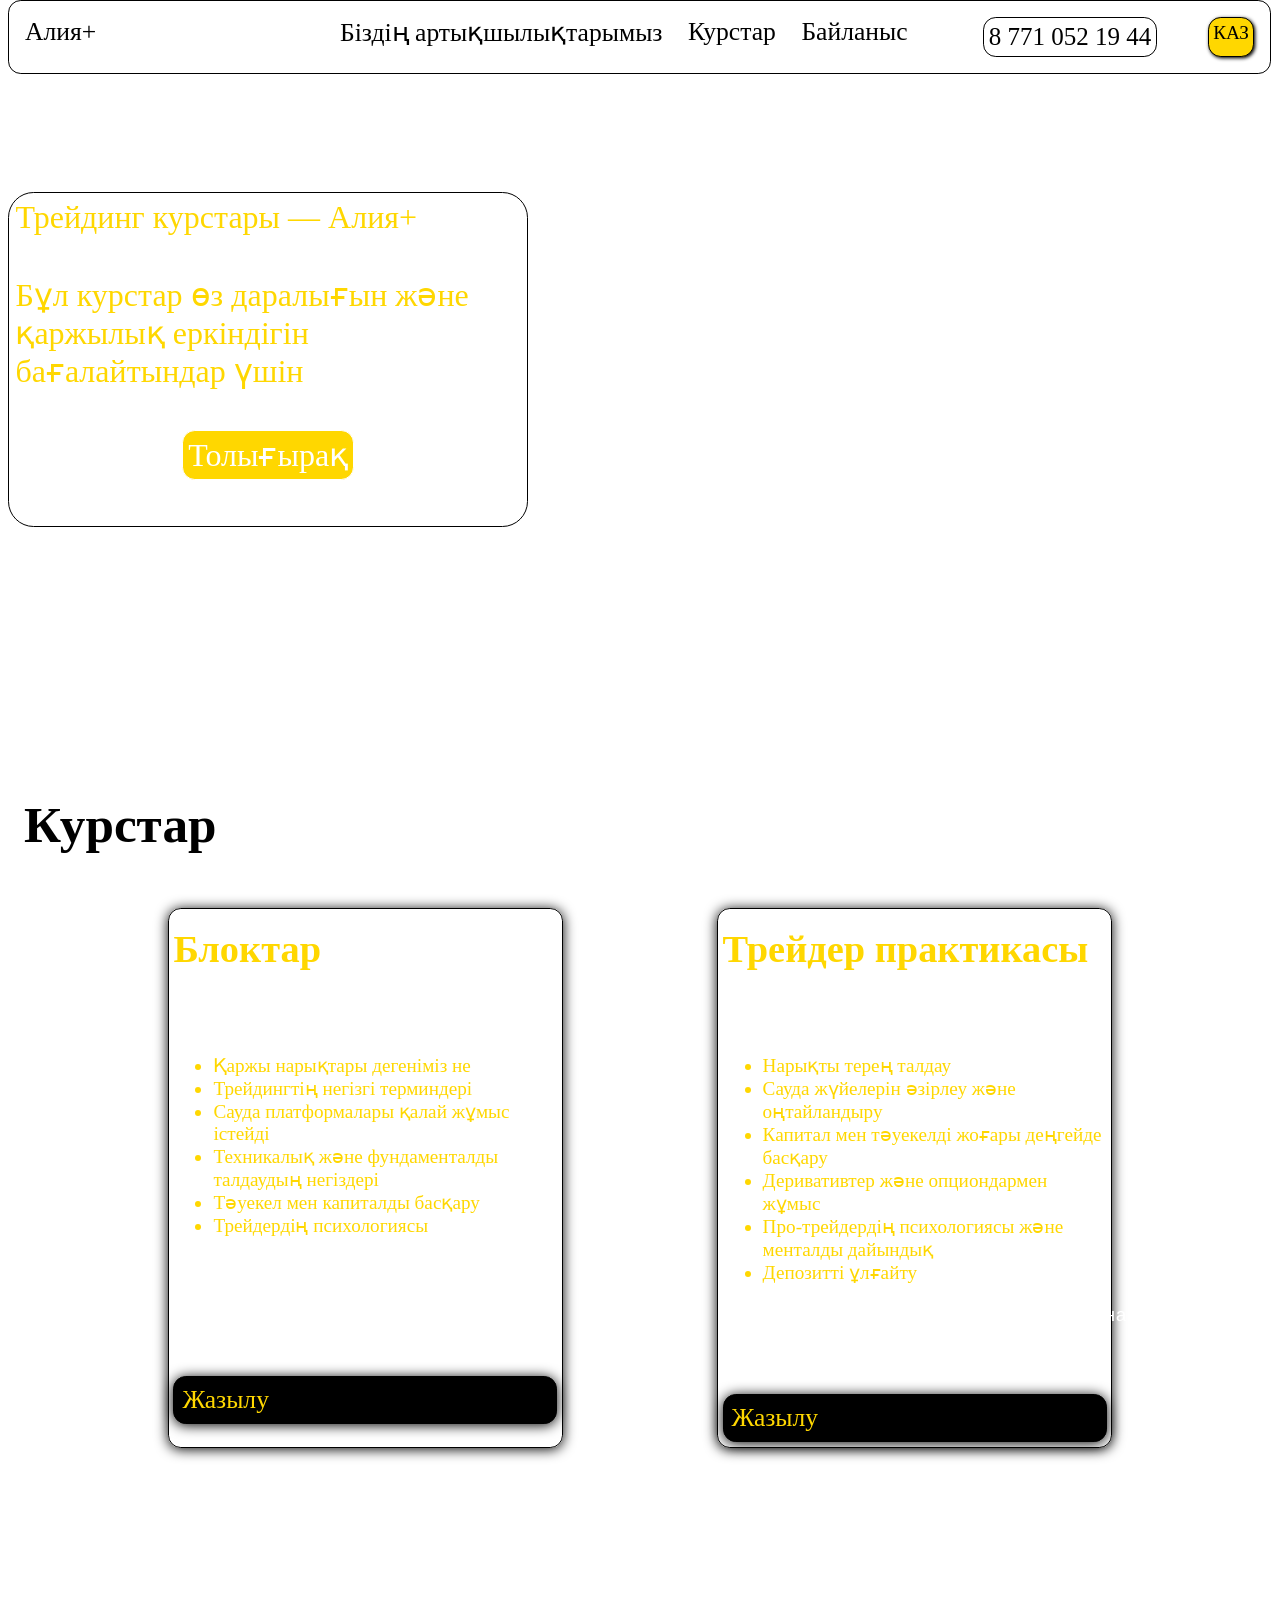
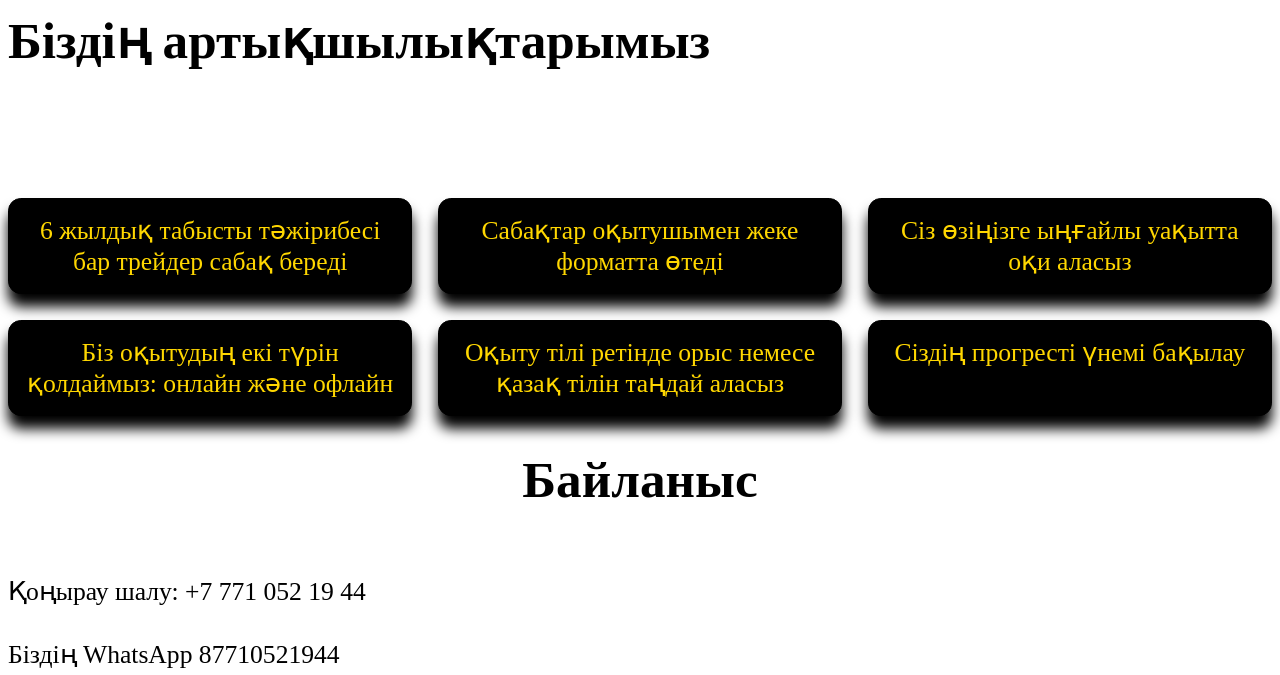
==== k.index.html @ 0fb6ebd9 "Add files via upload" ====
<!DOCTYPE html>
<html>
<head >
    <meta charset="UTF-8">
<meta name="viewport" content="width=device-width, initial-scale=1.0">

<!-- 🔹 Описание сайта -->
<meta name="description" content="Курсы Алия+ — обучение трейдингу, финансам и инвестициям. Помогаем стать уверенным трейдером с нуля.">
<meta name="keywords" content="курсы трейдинга, обучение трейдингу, финансы, инвестиции, Алия+, трейдинг Казахстан, курсы онлайн">

<!-- 🔹 Казахская версия описания -->
<meta name="description" lang="kk" content="Aлия+ курстары — трейдингке, қаржыға және инвестицияға үйретеміз. Нөлден бастап сенімді трейдер болуға көмектесеміз.">
<meta name="keywords" lang="kk" content="трейдинг курстары, трейдинг үйрену, қаржы, инвестиция, Алия+, трейдинг Қазақстан, онлайн курстар">

<!-- 🔹 Автор -->
<meta name="author" content="Алия+">

<!-- 🔹 Цвет вкладки браузера -->
<meta name="theme-color" content="#000000">

<!-- 🔹 Для соцсетей (чтобы красиво отображался превью) -->
<meta property="og:title" content="Курсы Алия+ — трейдинг и финансы">
<meta property="og:description" content="Онлайн-обучение трейдингу и инвестициям. Стань профессионалом с Алия+.">
<meta property="og:image" content="https://твой-домен.kz/logo.png">
<meta property="og:url" content="https://твой-домен.kz">
<meta property="og:type" content="website">
<meta property="og:locale" content="ru_RU">
<meta property="og:locale:alternate" content="kk_KZ">

<!-- 🔹 Иконка сайта -->
<link rel="icon" href="logo.png" type="image/png">

<title>Курсы Алия+ — трейдинг и инвестиции</title>

     <link rel="icon" type="image/png" href="/image/logo.png">
    <link rel="stylesheet" href="text.css">
    <title>Алия+</title>
</head>
<body  >
    <div id="sticky_part">
    <a  href="#border1" id="name_course">Алия+</a>
    <div id="center_sticky_part">
   <a href="#we123" id="we">Біздің артықшылықтарымыз</a>
    <a href="#course222" id="course">Курстар</a>
    <a href="#contact12" id="contact" >Байланыс </a>
    </div>
    <div id="right_stycky_part">
    <a href="https://wa.me/77710521944"id="phone_number"  >8 771 052 19 44</a>
    <a href="r.index.html" id="translate">КАЗ</a></div>
    </div>

    
    <div id="border1">
    <a id="text1">Трейдинг курстары — Алия+</a>
 <a id="text_in_border">Бұл курстар өз даралығын және қаржылық еркіндігін бағалайтындар үшін</a>
<a href="#course222" id="text11">Толығырақ</a>
</div>

<h1 id="course222">Курстар</h1>

<div id="position_course">
<div id="course1" >
<h1 id="name_course1">Блоктар </h1>
<h2 id="name_course2">Сіз білесіз</h2>
<ul id="name_course3">
<li>Қаржы нарықтары дегеніміз не </li>
<li>Трейдингтің негізгі терминдері </li>
<li>Сауда платформалары қалай жұмыс істейді </li>
<li>Техникалық және фундаменталды талдаудың негіздері</li>
<li>Тәуекел мен капиталды басқару</li>
<li>Трейдердің психологиясы</li>
</ul>
<pre id="name_course4">Сіз трейдингтің негіздерінен өз
алғашқы нақты мәмілеңізге дейінгі
жолды өтесіз</pre>
<a href="https://wa.me/77710521944" id="to_enroll1">Жазылу</a>
</div>

<div id="course2">
    <h1 id="name_course12">Трейдер практикасы</h1>
    <h2 id="name_course13">Сіз білесіз</h2>
    <ul id="name_course14">
    <li>Нарықты терең талдау</li>
    <li>Сауда жүйелерін әзірлеу және оңтайландыру</li>
    <li>Капитал мен тәуекелді жоғары деңгейде басқару</li>
    <li>Деривативтер және опциондармен жұмыс</li>
    <li>Про-трейдердің психологиясы және менталды дайындық</li>
    <li>Депозитті ұлғайту</li>
</ul>
<pre id="name_course15">Сіз нарықтың ең кіші қозғалыстарынан
пайда табуға мүмкіндік беретін
стратегияларды меңгересіз </pre>
<a href="https://wa.me/77710521944" id="to_enroll2">Жазылу</a>
    
</div>
</div>
  
      <div>
<h1 id="we123">Біздің артықшылықтарымыз</h1>
        <div class="our_plus1">
<div class="our_plus">6 жылдық табысты тәжірибесі бар трейдер сабақ береді</div>
<div class="our_plus">Сабақтар оқытушымен жеке форматта өтеді </div>
<div class="our_plus">Сіз өзіңізге ыңғайлы уақытта оқи аласыз</div>
<div class="our_plus">Біз оқытудың екі түрін қолдаймыз: онлайн және офлайн</div>
<div class="our_plus">Оқыту тілі ретінде орыс немесе қазақ тілін таңдай аласыз</div>
<div class="our_plus" >Сіздің прогресті үнемі бақылау</div>
</div></div>
<h1 id="contact12">Байланыс</h1>
<div>
<a href="tel:+77710521944" class="phone">Қоңырау шалу: +7 771 052 19 44</a>

<a href="https://wa.me/77710521944" class="phone">Біздің WhatsApp 87710521944</a>

</div>
</body>
</html>
---- text.css ----
html {
  scroll-behavior: smooth;
}
#sticky_part{
  position: fixed;
  
  border:solid 0.1vw black;
  z-index: 10;
  top:0px;
  width: 96vw;
  display: grid;
  grid-template-columns: 1fr 3fr 1fr;
  padding: 1rem;
  font-size: 2vw;
  border-radius: 1vw;
  background-color: white;
}
#name_course{
  justify-self: left;
  color: inherit;       
  text-decoration: none;
  
}
#center_sticky_part{
  display: grid;
  justify-content: center;
  justify-self: stretch;
 grid-auto-columns: max-content;
 grid-auto-flow: column;
 gap: 2vw;
 
 
}
#right_stycky_part{
  display: grid;
  justify-self: stretch;
  grid-auto-flow: column;
  grid-auto-columns: max-content;
  gap: 4vw;
}
#phone_number{
 display: inline-block;
  font-size: clamp(16px, 2vw, 25px);
  border-radius: 1vw;
  padding: 0.3rem;
  border: solid 1px black;
  color: inherit;       
  text-decoration: none;
  
}
#translate{
  border: solid 1px black;
  padding: 0.3vw;
  font-size: 1.5vw;
  border-radius: 1vw;
 background-color: gold;
 box-shadow: 0.1vw 0.1vw 0.3vw;
 color: inherit;       
  text-decoration: none;
}
#we{
  color: inherit;       
  text-decoration: none;
}
#contact{
  color: inherit;       
  text-decoration: none;
}
#course{
  color: inherit;       
  text-decoration: none;
}
#translate:hover{
  background-color: black;
  color: gold;
}
#border1{
  position: relative;
  border: solid 1px  black;
  border-radius:2vw;
  display: grid;
  justify-self: center;
  width: 40%;
  height: 20rem;
  margin-top: 15vw;
  font-size: 2.5vw;
  padding: 0.5vw;
  background-image: url(/image/background.jpg);
  background-size: cover;
  background-position: center;
  background-repeat: no-repeat  ;
  color: gold;
  scroll-margin-top: 28vh;
}
#text11{
  justify-self: center;
  padding: 0.3rem;
  border:solid 1px white;
  border-radius: 1vw;
  color: white;
  background-color: gold;
  place-items: center;
  height: 3vw ;
       
  text-decoration: none;
} 
#text11:hover {
  background: white;
  color: gold;
  border: solid 1px gold;
  
}
#position_course{
 margin-top: 20vw;
  display: grid;
  grid-auto-flow: column;
  grid-template-columns: max-content;
  justify-content: center;
 
  
  gap: 12vw ;
  font-size:clamp(16px,1.5vw,25px) ;
}
#course1{
  border: solid 1px black;
  border-radius: 1vw;
  box-shadow: 0vw 0.1vw 1vw;
  padding: 0.3rem;
  background-image: url(/image/12.jpg);
  background-repeat: no-repeat;
  background-position: center;
  background-size: cover;
  width: 30vw;
  
}
#name_course1{
  justify-self: center;
  margin-top: 1.5vh;
  color: gold;
}
#name_course2{
  color: white;
  justify-self: center;
}
#name_course3{
  color:gold;
}
#name_course4{
  color:white;

}
#to_enroll1{
  color: gold;
  justify-self: center;
  border:solid 1px black;
  padding: 0.5rem;
  border-radius: 1vw;
  box-shadow: 0vw 0.1vw 1vw black;
  background-color: black;
  margin-top: 3rem;
  font-size: 2vw;
  display: grid;
 justify-self: center;
 text-decoration: none;
 
}
#to_enroll1:hover{
  color: black;
  background-color: gold;
  
  box-shadow: 0vw 0.1vw 1vw gold;
}

#course2{
  border: solid 1px black;
  border-radius: 1vw;
  box-shadow: 0vw 0.1vw 1vw ;
  width: 30vw;
  padding: 0.3rem;
  background-image: url(/image/13.jpg);
  background-repeat: no-repeat;
  background-position: center;
  background-size: cover;
}
#name_course12{
  justify-self: center;
  margin-top: 1.5vh;
  color: gold;
}
#name_course13{
  color: white;
  justify-self: center;
}

#name_course14{
  color:gold;
}
#name_course15{
  color:white;

}
#to_enroll2{
  color: gold;
  display: grid;
 justify-self: center;
 border:solid 1px black;
  padding: 0.5rem;
  border-radius: 1vw;
  font-size: 2vw;
  box-shadow: 0vw 0.1vw 1vw black;
  background-color: black;
  text-decoration: none;
}
#to_enroll2:hover{
  color: black;
  background-color: gold;
  
  box-shadow: 0vw 0.1vw 1vw gold;
}
#course222{
  display: grid;
   scroll-margin-top: 80px;
   
  padding: 1rem;
  font-size: 4vw;
  justify-self: center;
  position: relative;
  top: 17vw;
  }

#we123{
  justify-self: center;
  font-size: 4vw ;
  position: relative;
  top: 10vw;
  scroll-margin-top: 80px;
}
.our_plus1 {
  display: grid;
  grid-template-columns: repeat(3, 1fr); /* три равные колонки */
  grid-template-rows: repeat(2, 1fr);    /* две строки одинаковой высоты */
  gap: 2vw;
  margin-top: 20vw;
  align-items: stretch;  /* растягивает элементы по высоте */
}

.our_plus {
  border: 1px solid black;
  padding: 1rem;
  color: gold;
  text-align: center;
  font-size: 2vw;
  word-wrap: break-word;
  overflow-wrap: break-word;
  white-space: normal;
 background-color: black;
border-radius: 1vw;
box-shadow: 0vw 1vw 1vw rgb(0, 0, 0);
  width: 100%; /* ширина равна ячейке */
  height: 100%; /* высота равна ячейке */
  box-sizing: border-box;
  
}

#reviews{
  position: relative;
  left: 50vw;
  top: 30vw;
}
#contact12{
  position: relative;
  display: grid;
  justify-content: center;
  font-size: 4vw;
  scroll-margin-top: 80px;
 
}

.phone{
  font-size: 2vw;
  display: grid;
  grid-template-columns: 1fr;
  padding-top: 2rem;
   color: inherit;       
  text-decoration: none;
}
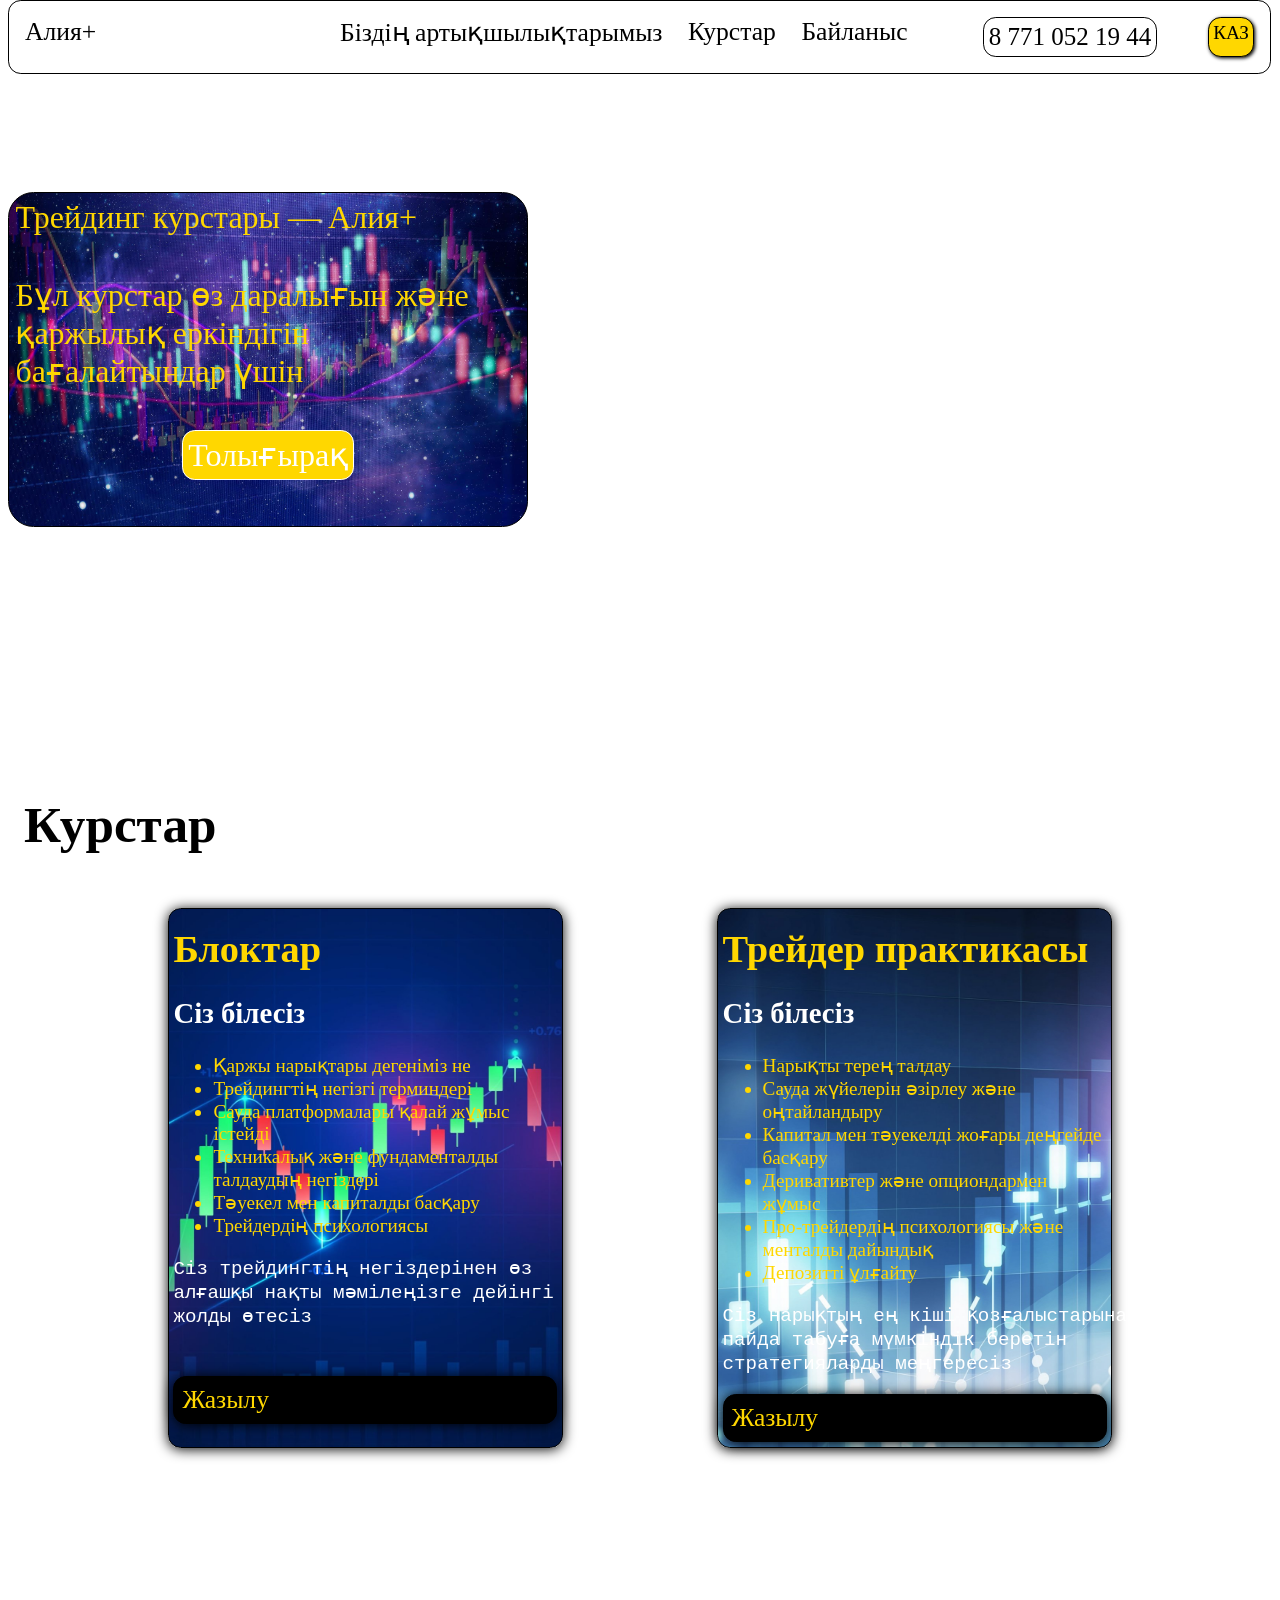
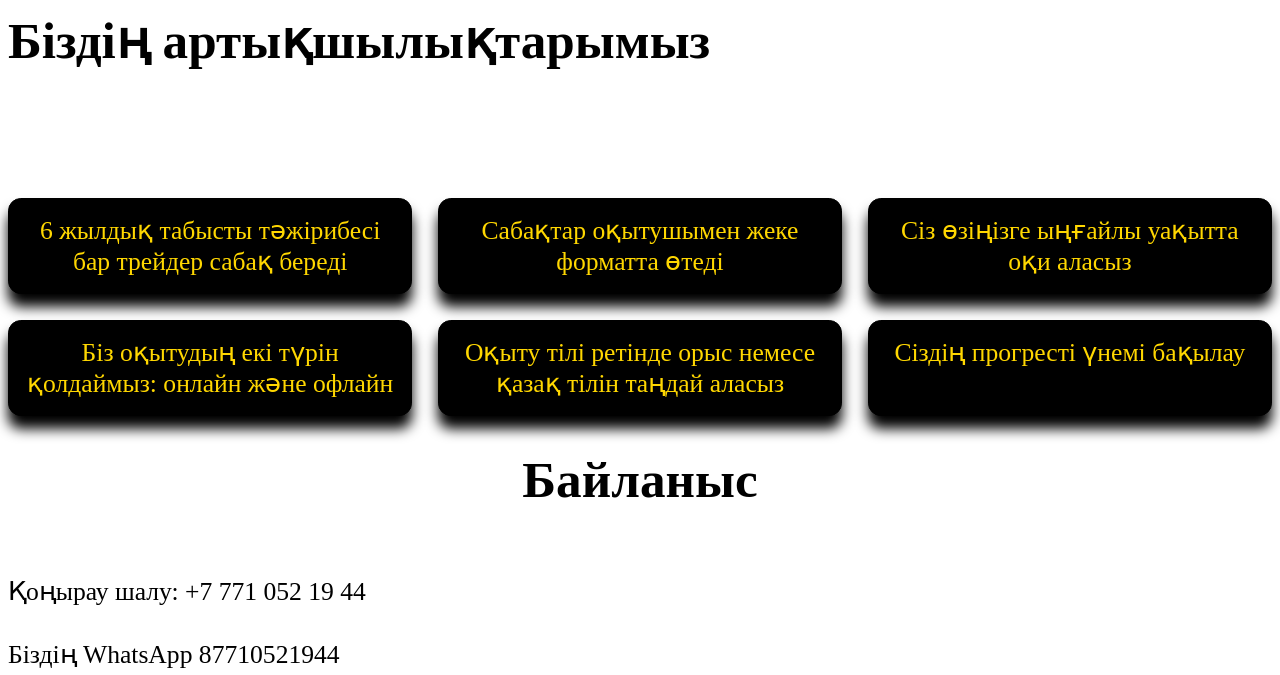
==== commit 2bf5cf8e: "Update k.index.html" ====
--- a/k.index.html
+++ b/k.index.html
@@ -1,6 +1,8 @@
 <!DOCTYPE html>
 <html>
 <head >
+    <link rel="shortcut icon" type="image/png" href="logo.png">
+    
     <meta charset="UTF-8">
 <meta name="viewport" content="width=device-width, initial-scale=1.0">
 
@@ -115,3 +117,4 @@
 </body>
 </html>
 
+
--- a/text.css
+++ b/text.css
@@ -86,7 +86,7 @@
   margin-top: 15vw;
   font-size: 2.5vw;
   padding: 0.5vw;
-  background-image: url(/image/background.jpg);
+  background-image: url(background.jpg);
   background-size: cover;
   background-position: center;
   background-repeat: no-repeat  ;
@@ -127,7 +127,7 @@
   border-radius: 1vw;
   box-shadow: 0vw 0.1vw 1vw;
   padding: 0.3rem;
-  background-image: url(/image/12.jpg);
+  background-image: url(12.jpg);
   background-repeat: no-repeat;
   background-position: center;
   background-size: cover;
@@ -178,7 +178,7 @@
   box-shadow: 0vw 0.1vw 1vw ;
   width: 30vw;
   padding: 0.3rem;
-  background-image: url(/image/13.jpg);
+  background-image: url(13.jpg);
   background-repeat: no-repeat;
   background-position: center;
   background-size: cover;
@@ -284,4 +284,5 @@
   padding-top: 2rem;
    color: inherit;       
   text-decoration: none;
-}+
+}
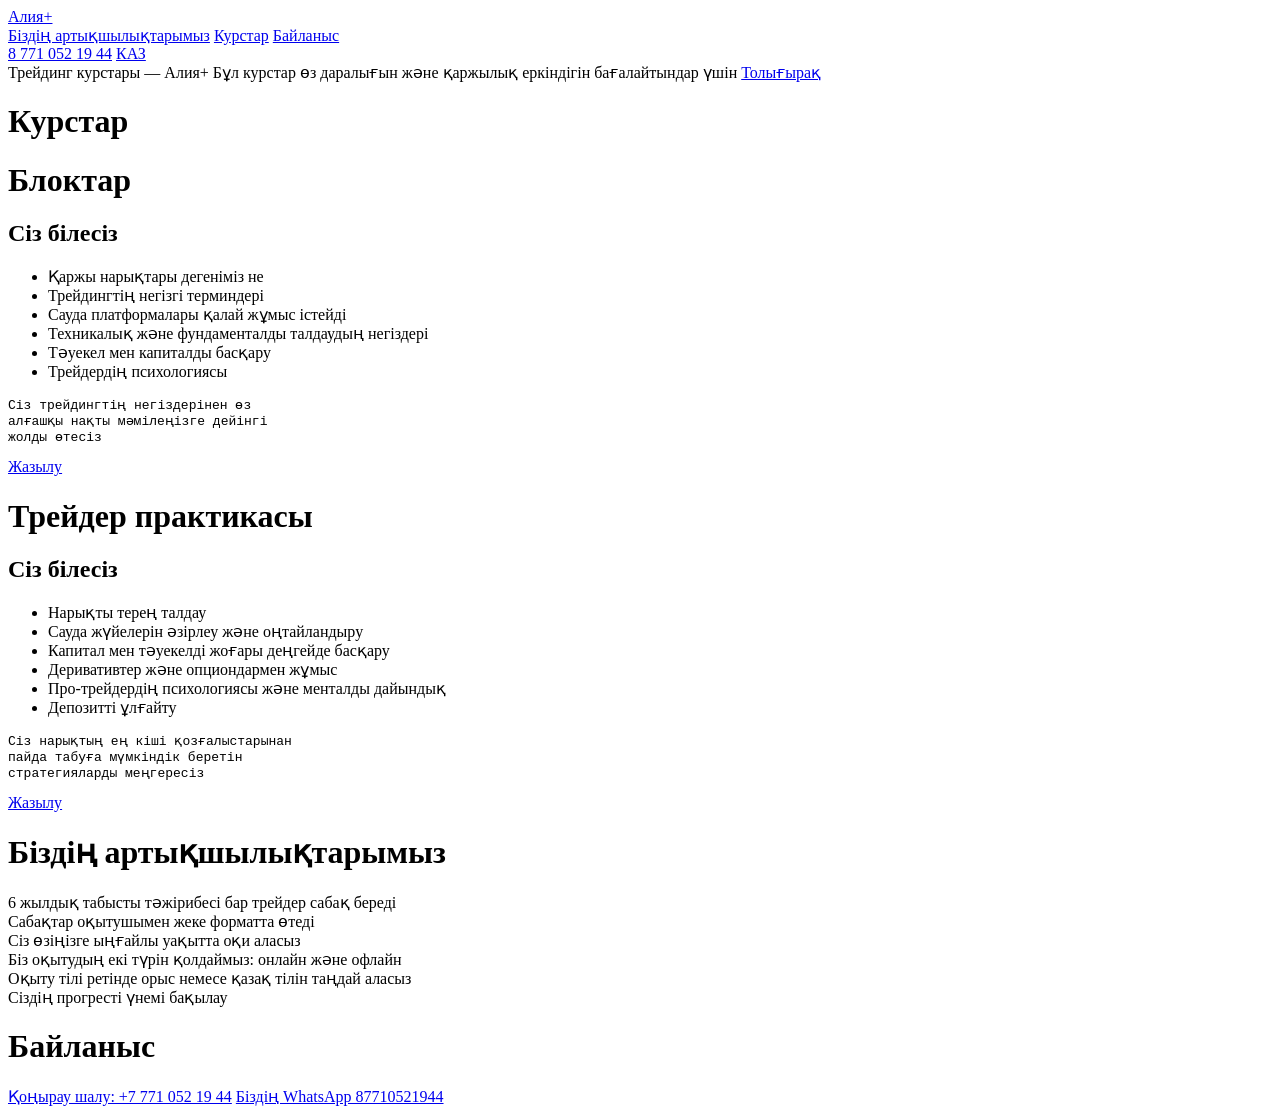
==== commit 30818678: "Update k.index.html" ====
--- a/k.index.html
+++ b/k.index.html
@@ -1,42 +1,40 @@
 <!DOCTYPE html>
-<html>
-<head >
-    <link rel="shortcut icon" type="image/png" href="logo.png">
-    
-    <meta charset="UTF-8">
-<meta name="viewport" content="width=device-width, initial-scale=1.0">
+<html lang="ru">
+<head>
+  <meta charset="UTF-8">
+  <meta name="viewport" content="width=device-width, initial-scale=1.0">
 
-<!-- 🔹 Описание сайта -->
-<meta name="description" content="Курсы Алия+ — обучение трейдингу, финансам и инвестициям. Помогаем стать уверенным трейдером с нуля.">
-<meta name="keywords" content="курсы трейдинга, обучение трейдингу, финансы, инвестиции, Алия+, трейдинг Казахстан, курсы онлайн">
+  <!-- 🔹 Заголовок страницы -->
+  <title>Курсы трейдинга в Казахстане — Алия+ | Обучение трейдингу и инвестициям</title>
 
-<!-- 🔹 Казахская версия описания -->
-<meta name="description" lang="kk" content="Aлия+ курстары — трейдингке, қаржыға және инвестицияға үйретеміз. Нөлден бастап сенімді трейдер болуға көмектесеміз.">
-<meta name="keywords" lang="kk" content="трейдинг курстары, трейдинг үйрену, қаржы, инвестиция, Алия+, трейдинг Қазақстан, онлайн курстар">
+  <!-- 🔹 Описание сайта -->
+  <meta name="description" content="Онлайн-курсы трейдинга от Алия+. Обучение трейдингу и инвестициям с нуля. Финансовая грамотность, инвестиции и трейдинг в Казахстане.">
+  
+  <!-- 🔹 Ключевые слова -->
+  <meta name="keywords" content="курсы трейдинга, обучение трейдингу, трейдинг Казахстан, инвестиции, финансовая грамотность, Алия+, трейдинг онлайн, курсы трейдинга Казахстан">
 
-<!-- 🔹 Автор -->
-<meta name="author" content="Алия+">
+  <!-- 🔹 Автор -->
+  <meta name="author" content="Алия+">
 
-<!-- 🔹 Цвет вкладки браузера -->
-<meta name="theme-color" content="#000000">
+  <!-- 🔹 Цвет вкладки браузера -->
+  <meta name="theme-color" content="#ffffff">
 
-<!-- 🔹 Для соцсетей (чтобы красиво отображался превью) -->
-<meta property="og:title" content="Курсы Алия+ — трейдинг и финансы">
-<meta property="og:description" content="Онлайн-обучение трейдингу и инвестициям. Стань профессионалом с Алия+.">
-<meta property="og:image" content="https://твой-домен.kz/logo.png">
-<meta property="og:url" content="https://твой-домен.kz">
-<meta property="og:type" content="website">
-<meta property="og:locale" content="ru_RU">
-<meta property="og:locale:alternate" content="kk_KZ">
+  <!-- 🔹 Иконка сайта -->
+  <link rel="icon" type="image/png" href="logo.png">
+  <link rel="shortcut icon" type="image/png" href="logo.png">
 
-<!-- 🔹 Иконка сайта -->
-<link rel="icon" href="logo.png" type="image/png">
+  <!-- 🔹 Open Graph (для соцсетей) -->
+  <meta property="og:title" content="Курсы трейдинга — Алия+">
+  <meta property="og:description" content="Онлайн-обучение трейдингу и инвестициям в Казахстане. Стань уверенным трейдером с нуля вместе с Алия+.">
+  <meta property="og:image" content="https://aliya-plus.kz/logo.png">
+  <meta property="og:url" content="https://aliya-plus.kz">
+  <meta property="og:type" content="website">
+  <meta property="og:locale" content="ru_RU">
+  <meta property="og:locale:alternate" content="kk_KZ">
 
-<title>Курсы Алия+ — трейдинг и инвестиции</title>
-
-     <link rel="icon" type="image/png" href="/image/logo.png">
-    <link rel="stylesheet" href="text.css">
-    <title>Алия+</title>
+  <!-- 🔹 Казахская версия -->
+  <meta name="description" lang="kk" content="Aлия+ курстары — трейдингке, қаржыға және инвестицияға үйретеміз. Нөлден бастап сенімді трейдер болуға көмектесеміз.">
+  <meta name="keywords" lang="kk" content="трейдинг курстары, трейдинг үйрену, қаржы, инвестиция, Алия+, трейдинг Қазақстан, онлайн курстар">
 </head>
 <body  >
     <div id="sticky_part">
@@ -118,3 +116,4 @@
 </html>
 
 
+
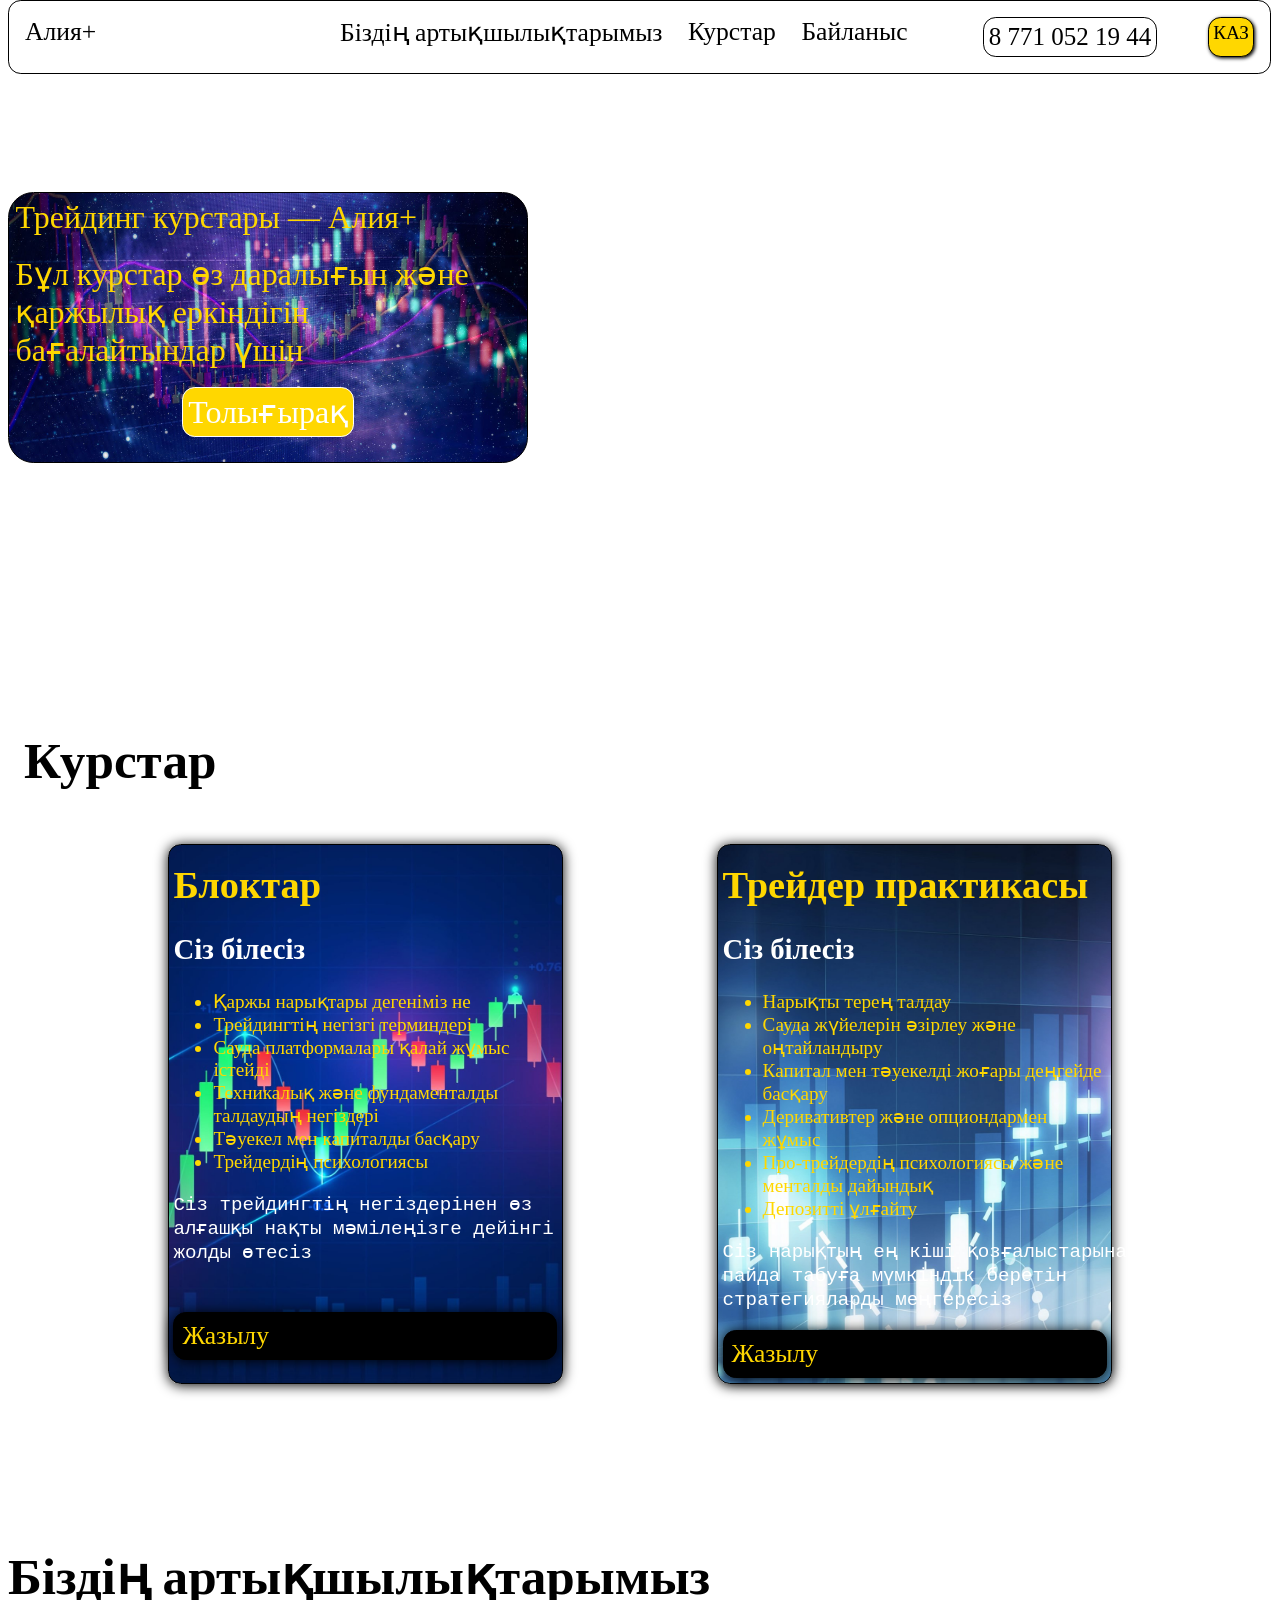
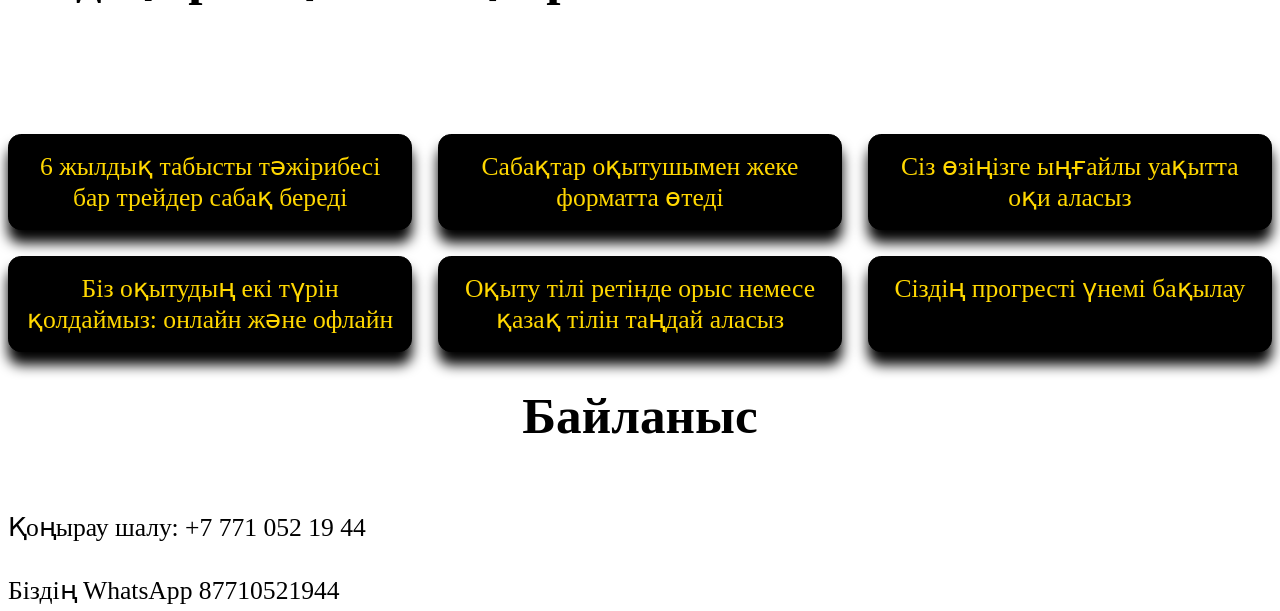
==== commit 5233eeb6: "Update k.index.html" ====
--- a/k.index.html
+++ b/k.index.html
@@ -35,6 +35,7 @@
   <!-- 🔹 Казахская версия -->
   <meta name="description" lang="kk" content="Aлия+ курстары — трейдингке, қаржыға және инвестицияға үйретеміз. Нөлден бастап сенімді трейдер болуға көмектесеміз.">
   <meta name="keywords" lang="kk" content="трейдинг курстары, трейдинг үйрену, қаржы, инвестиция, Алия+, трейдинг Қазақстан, онлайн курстар">
+  <link rel="stylesheet" href="text.css">
 </head>
 <body  >
     <div id="sticky_part">
@@ -117,3 +118,4 @@
 
 
 
+
--- a/text.css
+++ b/text.css
@@ -0,0 +1,447 @@
+
+html {
+  scroll-behavior: smooth;
+}
+#sticky_part{
+  position: fixed;
+  
+  border:solid 0.1vw black;
+  z-index: 10;
+  top:0px;
+  width: 96vw;
+  display: grid;
+  grid-template-columns: 1fr 3fr 1fr;
+  padding: 1rem;
+  font-size: 2vw;
+  border-radius: 1vw;
+  background-color: white;
+}
+
+#name_course{
+  justify-self: left;
+  color: inherit;       
+  text-decoration: none;
+  
+}
+#center_sticky_part{
+  display: grid;
+  justify-content: center;
+  justify-self: stretch;
+ grid-auto-columns: max-content;
+ grid-auto-flow: column;
+ gap: 2vw;
+ 
+ 
+}
+#right_stycky_part{
+  display: grid;
+  justify-self: stretch;
+  grid-auto-flow: column;
+  grid-auto-columns: max-content;
+  gap: 4vw;
+}
+#phone_number{
+ display: inline-block;
+  font-size: clamp(16px, 2vw, 25px);
+  border-radius: 1vw;
+  padding: 0.3rem;
+  border: solid 1px black;
+  color: inherit;       
+  text-decoration: none;
+  
+}
+#translate{
+  border: solid 1px black;
+  padding: 0.3vw;
+  font-size: 1.5vw;
+  border-radius: 1vw;
+ background-color: gold;
+ box-shadow: 0.1vw 0.1vw 0.3vw;
+ color: inherit;       
+  text-decoration: none;
+}
+#we{
+  color: inherit;       
+  text-decoration: none;
+}
+#contact{
+  color: inherit;       
+  text-decoration: none;
+}
+#course{
+  color: inherit;       
+  text-decoration: none;
+}
+#translate:hover{
+  background-color: black;
+  color: gold;
+}
+#border1{
+  position: relative;
+  border: solid 1px  black;
+  border-radius:2vw;
+  display: grid;
+  justify-self: center;
+  width: 40%;
+  height: 20vw;
+  margin-top: 15vw;
+  font-size: 2.5vw;
+  padding: 0.5vw;
+  background-image: url(background.jpg);
+  background-size: cover;
+  background-position: center;
+  background-repeat: no-repeat  ;
+  color: gold;
+  scroll-margin-top: 28vh;
+}
+#text11{
+  justify-self: center;
+  padding: 0.3rem;
+  border:solid 1px white;
+  border-radius: 1vw;
+  color: white;
+  background-color: gold;
+  place-items: center;
+  height: 3vw ;
+       
+  text-decoration: none;
+} 
+#text11:hover {
+  background: white;
+  color: gold;
+  border: solid 1px gold;
+  
+}
+#position_course{
+ margin-top: 20vw;
+  display: grid;
+  grid-auto-flow: column;
+  grid-template-columns: max-content;
+  justify-content: center;
+ 
+  
+  gap: 12vw ;
+  font-size:clamp(16px,1.5vw,25px) ;
+}
+#course1{
+  border: solid 1px black;
+  border-radius: 1vw;
+  box-shadow: 0vw 0.1vw 1vw;
+  padding: 0.3rem;
+  background-image: url(12.jpg);
+  background-repeat: no-repeat;
+  background-position: center;
+  background-size: cover;
+  width: 30vw;
+  
+}
+#name_course1{
+  justify-self: center;
+  margin-top: 1.5vh;
+  color: gold;
+}
+#name_course2{
+  color: white;
+  justify-self: center;
+}
+#name_course3{
+  color:gold;
+}
+#name_course4{
+  color:white;
+
+}
+#to_enroll1{
+  color: gold;
+  justify-self: center;
+  border:solid 1px black;
+  padding: 0.5rem;
+  border-radius: 1vw;
+  box-shadow: 0vw 0.1vw 1vw black;
+  background-color: black;
+  margin-top: 3rem;
+  font-size: 2vw;
+  display: grid;
+ justify-self: center;
+ text-decoration: none;
+ 
+}
+#to_enroll1:hover{
+  color: black;
+  background-color: gold;
+  
+  box-shadow: 0vw 0.1vw 1vw gold;
+}
+
+#course2{
+  border: solid 1px black;
+  border-radius: 1vw;
+  box-shadow: 0vw 0.1vw 1vw ;
+  width: 30vw;
+  padding: 0.3rem;
+  background-image: url(13.jpg);
+  background-repeat: no-repeat;
+  background-position: center;
+  background-size: cover;
+}
+#name_course12{
+  justify-self: center;
+  margin-top: 1.5vh;
+  color: gold;
+}
+#name_course13{
+  color: white;
+  justify-self: center;
+}
+
+#name_course14{
+  color:gold;
+}
+#name_course15{
+  color:white;
+
+}
+#to_enroll2{
+  color: gold;
+  display: grid;
+ justify-self: center;
+ border:solid 1px black;
+  padding: 0.5rem;
+  border-radius: 1vw;
+  font-size: 2vw;
+  box-shadow: 0vw 0.1vw 1vw black;
+  background-color: black;
+  text-decoration: none;
+}
+#to_enroll2:hover{
+  color: black;
+  background-color: gold;
+  
+  box-shadow: 0vw 0.1vw 1vw gold;
+}
+#course222{
+  display: grid;
+   scroll-margin-top: 80px;
+   
+  padding: 1rem;
+  font-size: 4vw;
+  justify-self: center;
+  position: relative;
+  top: 17vw;
+  }
+
+#we123{
+  justify-self: center;
+  font-size: 4vw ;
+  position: relative;
+  top: 10vw;
+  scroll-margin-top: 80px;
+}
+.our_plus1 {
+  display: grid;
+  grid-template-columns: repeat(3, 1fr); /* три равные колонки */
+  grid-template-rows: repeat(2, 1fr);    /* две строки одинаковой высоты */
+  gap: 2vw;
+  margin-top: 20vw;
+  align-items: stretch; 
+}
+
+.our_plus {
+  border: 1px solid black;
+  padding: 1rem;
+  color: gold;
+  text-align: center;
+  font-size: 2vw;
+  word-wrap: break-word;
+  overflow-wrap: break-word;
+  white-space: normal;
+ background-color: black;
+border-radius: 1vw;
+box-shadow: 0vw 1vw 1vw rgb(0, 0, 0);
+  width: 100%; /* ширина равна ячейке */
+  height: 100%; /* высота равна ячейке */
+  box-sizing: border-box;
+  
+}
+
+#reviews{
+  position: relative;
+  left: 50vw;
+  top: 30vw;
+}
+#contact12{
+  position: relative;
+  display: grid;
+  justify-content: center;
+  font-size: 4vw;
+  scroll-margin-top: 80px;
+ 
+}
+
+.phone{
+  font-size: 2vw;
+  display: grid;
+  grid-template-columns: 1fr;
+  padding-top: 2rem;
+   color: inherit;       
+  text-decoration: none;
+}
+
+@media (min-width: 360px) and (max-width: 450px){
+ #sticky_part{
+  align-items: center;
+  padding: 0.5rem;
+  font-size: 3vw;
+  width: 75%;
+ }
+#phone_number{
+  align-items: center;
+  border-radius: 10vw;
+  font-size: 2.5vw;
+
+}
+#translate{
+  font-size: 2.5vw;
+ align-self: center;
+}
+#border1{
+  width: 50vw;
+  height: 25vw;
+}
+#position_course{ 
+  margin-right: ;
+  gap: 2vw;
+}
+#course1{
+  
+  width: 40vw;
+}
+#course2{
+ width: 40vw;
+}
+.our_plus{
+  font-size: 2.5vw;
+ width: 95%;
+}
+.phone{
+  font-size: 5vw;
+}
+}
+@media (min-width: 451px) and (max-width: 760px){
+#sticky_part{
+  align-items: center;
+  padding: 0.5rem;
+  font-size: 2.5vw;
+  width: 86%;
+
+ }
+#phone_number{
+  align-items: center;
+  border-radius: 5vw;
+  font-size: 3vw;
+}
+#name_course12{
+  
+   text-align: center;
+}
+#translate{
+  font-size: 2.5vw;
+ align-self: center;
+}
+#border1{
+  width: 50vw;
+  height: 25vw;
+}
+#position_course{ 
+  position: relative;
+  justify-content: left;
+  left: 5%;
+  gap: 2vw;
+}
+#course1{
+  width: 39vw;
+}
+#course2{
+ width: 39vw;
+}
+
+
+.our_plus1{
+  margin-left: 5%;
+  display: grid;
+  grid-template-columns: repeat(2, 1fr); /* 2 колонки */
+  grid-template-rows: repeat(3, 1fr);    /* 3 строки */
+  gap: 2vw;
+  margin-top: 20vw;
+  width: 85%;
+  height: 15vw;
+}
+
+.phone{
+  position: relative;
+  top: 30vw;
+  font-size: 5vw;
+}
+#contact12{
+  position: relative;
+  top: 30vw;
+}
+}
+@media (min-width: 761px) and (max-width: 1024px){
+  #sticky_part{
+  align-items: center;
+  padding: 0.5rem;
+  font-size: 2.5vw;
+  width: 85vw;
+
+ }
+#phone_number{
+  align-items: center;
+  border-radius: 5vw;
+  font-size: 3vw;
+}
+#name_course12{
+  
+   text-align: center;
+}
+#translate{
+  font-size: 2.5vw;
+ align-self: center;
+}
+#border1{
+  width: 50vw;
+  height: 25vw;
+}
+#position_course{ 
+  position: relative;
+  justify-content: left;
+  left: 5%;
+  gap: 2vw;
+}
+#course1{
+  width: 39vw;
+}
+#course2{
+ width: 39vw;
+}
+
+.our_plus1{
+  margin-left: 5%;
+  display: grid;
+  grid-template-columns: repeat(2, 1fr); /* 2 колонки */
+  grid-template-rows: repeat(3, 1fr);    /* 3 строки */
+  gap: 2vw;
+  margin-top: 20vw;
+  width: 85%;
+  height: 15vw;
+}
+
+.phone{
+  position: relative;
+  top: 30vw;
+  font-size: 5vw;
+}
+#contact12{
+  position: relative;
+  top: 30vw;}
+}
